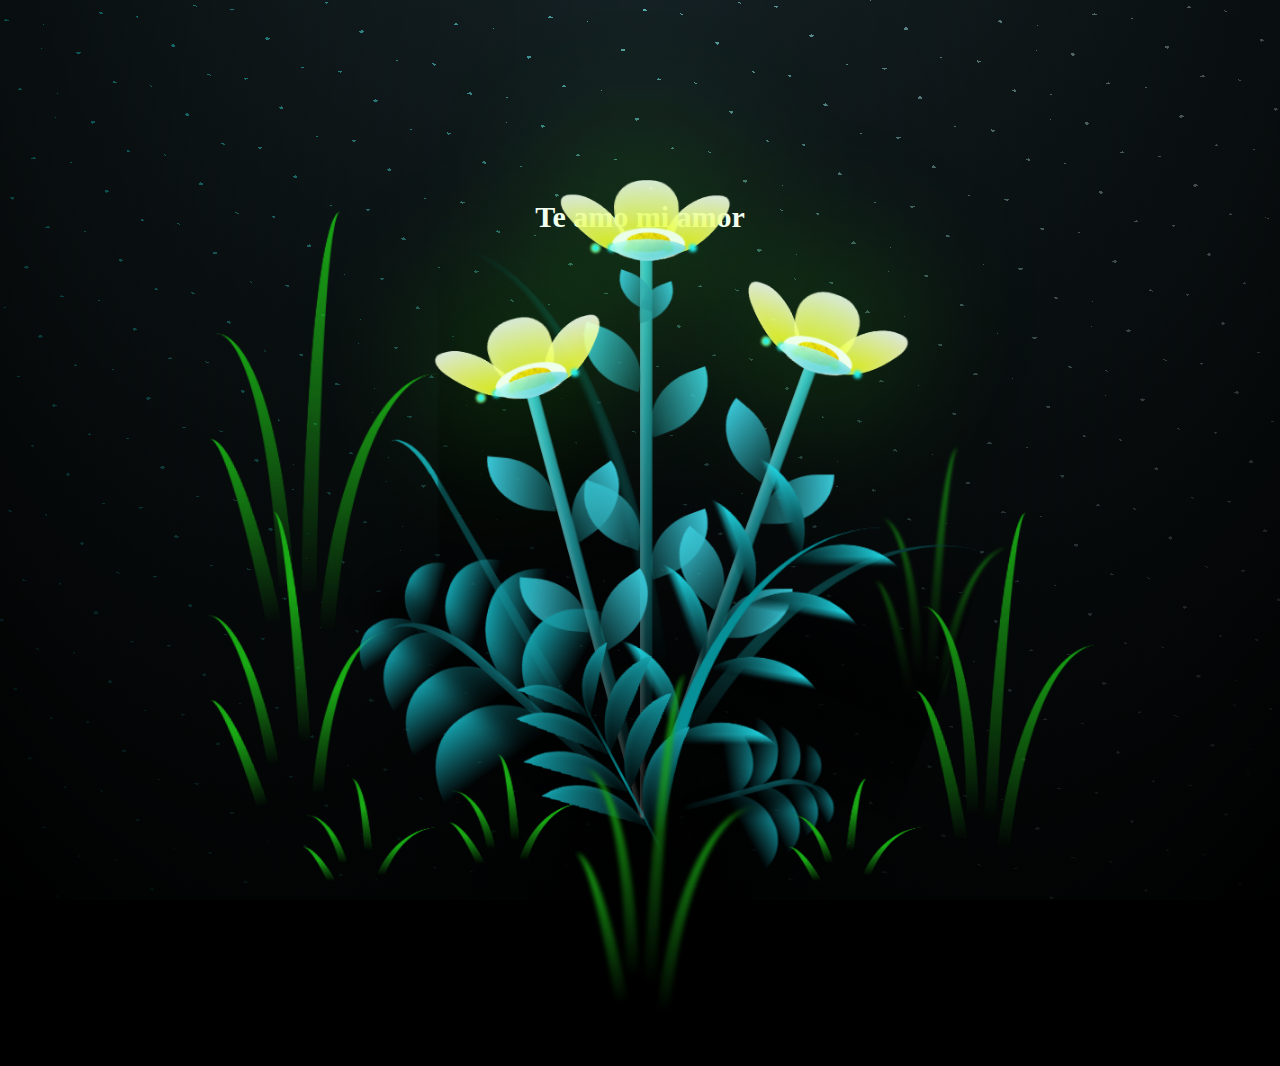
==== flower.html @ d6a77773 "Add files via upload" ====
<!DOCTYPE html>
<html lang="en">
<head>
    <meta charset="UTF-8">
    <meta http-equiv="X-UA-Compatible" content="IE=edge">
    <meta name="viewport" content="width=device-width, initial-scale=1.0">
    <link rel="stylesheet" href="css/main.css">
    <link rel="icon" href="img/flowers.png" type="image/x-icon">
    <title>flowers</title>
    <link rel="stylesheet" href="css/fonts.css">
</head>
<body class="container">
  <!-- Pembuat code: https://codepen.io/mdusmanansari/pen/BamepLe -->
    <div class="night"><h1>Te amo mi amor</h1></div>
      
    <div class="flowers">
      <div class="flower flower--1">
        <div class="flower__leafs flower__leafs--1">
          <div class="flower__leaf flower__leaf--1"></div>
          <div class="flower__leaf flower__leaf--2"></div>
          <div class="flower__leaf flower__leaf--3"></div>
          <div class="flower__leaf flower__leaf--4"></div>
          <div class="flower__white-circle"></div>
  
          <div class="flower__light flower__light--1"></div>
          <div class="flower__light flower__light--2"></div>
          <div class="flower__light flower__light--3"></div>
          <div class="flower__light flower__light--4"></div>
          <div class="flower__light flower__light--5"></div>
          <div class="flower__light flower__light--6"></div>
          <div class="flower__light flower__light--7"></div>
          <div class="flower__light flower__light--8"></div>
  
        </div>
        <div class="flower__line">
          <div class="flower__line__leaf flower__line__leaf--1"></div>
          <div class="flower__line__leaf flower__line__leaf--2"></div>
          <div class="flower__line__leaf flower__line__leaf--3"></div>
          <div class="flower__line__leaf flower__line__leaf--4"></div>
          <div class="flower__line__leaf flower__line__leaf--5"></div>
          <div class="flower__line__leaf flower__line__leaf--6"></div>
        </div>
      </div>
  
      <div class="flower flower--2">
        <div class="flower__leafs flower__leafs--2">
          <div class="flower__leaf flower__leaf--1"></div>
          <div class="flower__leaf flower__leaf--2"></div>
          <div class="flower__leaf flower__leaf--3"></div>
          <div class="flower__leaf flower__leaf--4"></div>
          <div class="flower__white-circle"></div>
  
          <div class="flower__light flower__light--1"></div>
          <div class="flower__light flower__light--2"></div>
          <div class="flower__light flower__light--3"></div>
          <div class="flower__light flower__light--4"></div>
          <div class="flower__light flower__light--5"></div>
          <div class="flower__light flower__light--6"></div>
          <div class="flower__light flower__light--7"></div>
          <div class="flower__light flower__light--8"></div>
  
        </div>
        <div class="flower__line">
          <div class="flower__line__leaf flower__line__leaf--1"></div>
          <div class="flower__line__leaf flower__line__leaf--2"></div>
          <div class="flower__line__leaf flower__line__leaf--3"></div>
          <div class="flower__line__leaf flower__line__leaf--4"></div>
        </div>
      </div>
  
      <div class="flower flower--3">
        <div class="flower__leafs flower__leafs--3">
          <div class="flower__leaf flower__leaf--1"></div>
          <div class="flower__leaf flower__leaf--2"></div>
          <div class="flower__leaf flower__leaf--3"></div>
          <div class="flower__leaf flower__leaf--4"></div>
          <div class="flower__white-circle"></div>
  
          <div class="flower__light flower__light--1"></div>
          <div class="flower__light flower__light--2"></div>
          <div class="flower__light flower__light--3"></div>
          <div class="flower__light flower__light--4"></div>
          <div class="flower__light flower__light--5"></div>
          <div class="flower__light flower__light--6"></div>
          <div class="flower__light flower__light--7"></div>
          <div class="flower__light flower__light--8"></div>
  
        </div>
        <div class="flower__line">
          <div class="flower__line__leaf flower__line__leaf--1"></div>
          <div class="flower__line__leaf flower__line__leaf--2"></div>
          <div class="flower__line__leaf flower__line__leaf--3"></div>
          <div class="flower__line__leaf flower__line__leaf--4"></div>
        </div>
      </div>
  
      <div class="grow-ans" style="--d:1.2s">
        <div class="flower__g-long">
          <div class="flower__g-long__top"></div>
          <div class="flower__g-long__bottom"></div>
        </div>
      </div>
  
      <div class="growing-grass">
        <div class="flower__grass flower__grass--1">
          <div class="flower__grass--top"></div>
          <div class="flower__grass--bottom"></div>
          <div class="flower__grass__leaf flower__grass__leaf--1"></div>
          <div class="flower__grass__leaf flower__grass__leaf--2"></div>
          <div class="flower__grass__leaf flower__grass__leaf--3"></div>
          <div class="flower__grass__leaf flower__grass__leaf--4"></div>
          <div class="flower__grass__leaf flower__grass__leaf--5"></div>
          <div class="flower__grass__leaf flower__grass__leaf--6"></div>
          <div class="flower__grass__leaf flower__grass__leaf--7"></div>
          <div class="flower__grass__leaf flower__grass__leaf--8"></div>
          <div class="flower__grass__overlay"></div>
        </div>
      </div>
  
      <div class="growing-grass">
        <div class="flower__grass flower__grass--2">
          <div class="flower__grass--top"></div>
          <div class="flower__grass--bottom"></div>
          <div class="flower__grass__leaf flower__grass__leaf--1"></div>
          <div class="flower__grass__leaf flower__grass__leaf--2"></div>
          <div class="flower__grass__leaf flower__grass__leaf--3"></div>
          <div class="flower__grass__leaf flower__grass__leaf--4"></div>
          <div class="flower__grass__leaf flower__grass__leaf--5"></div>
          <div class="flower__grass__leaf flower__grass__leaf--6"></div>
          <div class="flower__grass__leaf flower__grass__leaf--7"></div>
          <div class="flower__grass__leaf flower__grass__leaf--8"></div>
          <div class="flower__grass__overlay"></div>
        </div>
      </div>
  
      <div class="grow-ans" style="--d:2.4s">
        <div class="flower__g-right flower__g-right--1">
          <div class="leaf"></div>
        </div>
      </div>
  
      <div class="grow-ans" style="--d:2.8s">
        <div class="flower__g-right flower__g-right--2">
          <div class="leaf"></div>
        </div>
      </div>
  
      <div class="grow-ans" style="--d:2.8s">
        <div class="flower__g-front">
          <div class="flower__g-front__leaf-wrapper flower__g-front__leaf-wrapper--1">
            <div class="flower__g-front__leaf"></div>
          </div>
          <div class="flower__g-front__leaf-wrapper flower__g-front__leaf-wrapper--2">
            <div class="flower__g-front__leaf"></div>
          </div>
          <div class="flower__g-front__leaf-wrapper flower__g-front__leaf-wrapper--3">
            <div class="flower__g-front__leaf"></div>
          </div>
          <div class="flower__g-front__leaf-wrapper flower__g-front__leaf-wrapper--4">
            <div class="flower__g-front__leaf"></div>
          </div>
          <div class="flower__g-front__leaf-wrapper flower__g-front__leaf-wrapper--5">
            <div class="flower__g-front__leaf"></div>
          </div>
          <div class="flower__g-front__leaf-wrapper flower__g-front__leaf-wrapper--6">
            <div class="flower__g-front__leaf"></div>
          </div>
          <div class="flower__g-front__leaf-wrapper flower__g-front__leaf-wrapper--7">
            <div class="flower__g-front__leaf"></div>
          </div>
          <div class="flower__g-front__leaf-wrapper flower__g-front__leaf-wrapper--8">
            <div class="flower__g-front__leaf"></div>
          </div>
          <div class="flower__g-front__line"></div>
        </div>
      </div>
  
      <div class="grow-ans" style="--d:3.2s">
        <div class="flower__g-fr">
          <div class="leaf"></div>
          <div class="flower__g-fr__leaf flower__g-fr__leaf--1"></div>
          <div class="flower__g-fr__leaf flower__g-fr__leaf--2"></div>
          <div class="flower__g-fr__leaf flower__g-fr__leaf--3"></div>
          <div class="flower__g-fr__leaf flower__g-fr__leaf--4"></div>
          <div class="flower__g-fr__leaf flower__g-fr__leaf--5"></div>
          <div class="flower__g-fr__leaf flower__g-fr__leaf--6"></div>
          <div class="flower__g-fr__leaf flower__g-fr__leaf--7"></div>
          <div class="flower__g-fr__leaf flower__g-fr__leaf--8"></div>
        </div>
      </div>
  
      <div class="long-g long-g--0">
        <div class="grow-ans" style="--d:3s">
          <div class="leaf leaf--0"></div>
        </div>
        <div class="grow-ans" style="--d:2.2s">
          <div class="leaf leaf--1"></div>
        </div>
        <div class="grow-ans" style="--d:3.4s">
          <div class="leaf leaf--2"></div>
        </div>
        <div class="grow-ans" style="--d:3.6s">
          <div class="leaf leaf--3"></div>
        </div>
      </div>
  
      <div class="long-g long-g--1">
        <div class="grow-ans" style="--d:3.6s">
          <div class="leaf leaf--0"></div>
        </div>
        <div class="grow-ans" style="--d:3.8s">
          <div class="leaf leaf--1"></div>
        </div>
        <div class="grow-ans" style="--d:4s">
          <div class="leaf leaf--2"></div>
        </div>
        <div class="grow-ans" style="--d:4.2s">
          <div class="leaf leaf--3"></div>
        </div>
      </div>
  
      <div class="long-g long-g--2">
        <div class="grow-ans" style="--d:4s">
          <div class="leaf leaf--0"></div>
        </div>
        <div class="grow-ans" style="--d:4.2s">
          <div class="leaf leaf--1"></div>
        </div>
        <div class="grow-ans" style="--d:4.4s">
          <div class="leaf leaf--2"></div>
        </div>
        <div class="grow-ans" style="--d:4.6s">
          <div class="leaf leaf--3"></div>
        </div>
      </div>
  
      <div class="long-g long-g--3">
        <div class="grow-ans" style="--d:4s">
          <div class="leaf leaf--0"></div>
        </div>
        <div class="grow-ans" style="--d:4.2s">
          <div class="leaf leaf--1"></div>
        </div>
        <div class="grow-ans" style="--d:3s">
          <div class="leaf leaf--2"></div>
        </div>
        <div class="grow-ans" style="--d:3.6s">
          <div class="leaf leaf--3"></div>
        </div>
      </div>
  
      <div class="long-g long-g--4">
        <div class="grow-ans" style="--d:4s">
          <div class="leaf leaf--0"></div>
        </div>
        <div class="grow-ans" style="--d:4.2s">
          <div class="leaf leaf--1"></div>
        </div>
        <div class="grow-ans" style="--d:3s">
          <div class="leaf leaf--2"></div>
        </div>
        <div class="grow-ans" style="--d:3.6s">
          <div class="leaf leaf--3"></div>
        </div>
      </div>
  
      <div class="long-g long-g--5">
        <div class="grow-ans" style="--d:4s">
          <div class="leaf leaf--0"></div>
        </div>
        <div class="grow-ans" style="--d:4.2s">
          <div class="leaf leaf--1"></div>
        </div>
        <div class="grow-ans" style="--d:3s">
          <div class="leaf leaf--2"></div>
        </div>
        <div class="grow-ans" style="--d:3.6s">
          <div class="leaf leaf--3"></div>
        </div>
      </div>
  
      <div class="long-g long-g--6">
        <div class="grow-ans" style="--d:4.2s">
          <div class="leaf leaf--0"></div>
        </div>
        <div class="grow-ans" style="--d:4.4s">
          <div class="leaf leaf--1"></div>
        </div>
        <div class="grow-ans" style="--d:4.6s">
          <div class="leaf leaf--2"></div>
        </div>
        <div class="grow-ans" style="--d:4.8s">
          <div class="leaf leaf--3"></div>
        </div>
      </div>
  
      <div class="long-g long-g--7">
        <div class="grow-ans" style="--d:3s">
          <div class="leaf leaf--0"></div>
        </div>
        <div class="grow-ans" style="--d:3.2s">
          <div class="leaf leaf--1"></div>
        </div>
        <div class="grow-ans" style="--d:3.5s">
          <div class="leaf leaf--2"></div>
        </div>
        <div class="grow-ans" style="--d:3.6s">
          <div class="leaf leaf--3"></div>
        </div>
      </div>
    </div>
    <script src="main.js"></script>
  </body>
</html>
---- css/main.css ----
*,
*::after,
*::before {
  padding: 0;
  margin: 0;
  box-sizing: border-box;
}

:root {
  --dark-color: #000;
}

body {
  display:flex;
  align-items:end;
  justify-content:center;
  min-height: 100vh;
  background-color: var(--dark-color);
  overflow: hidden;
  perspective: 1000px;
  color: white;
}

h1{
  color: white;
  font-family: Montserrat;
  font-weight: 600;
  font-size: 30px;
  padding: 0;
  filter: none;
  text-decoration: none;
  margin-top: 200px;
}

.night {
  position: fixed;
  left: 50%;
  top: 0;
  justify-content: center;
  align-items: center;
  text-align: center;
  transform: translateX(-50%);
  width: 100%;
  height: 100%;
  filter: none;
  background-image: radial-gradient(
      ellipse at top,
      transparent 0%,
      var(--dark-color)
    ),
    radial-gradient(
      ellipse at bottom,
      var(--dark-color),
      rgba(145, 233, 255, 0.2)
    ),
    repeating-linear-gradient(
      220deg,
      rgb(0, 0, 0) 0px,
      rgb(0, 0, 0) 19px,
      transparent 19px,
      transparent 22px
    ),
    repeating-linear-gradient(
      189deg,
      rgb(0, 0, 0) 0px,
      rgb(0, 0, 0) 19px,
      transparent 19px,
      transparent 22px
    ),
    repeating-linear-gradient(
      148deg,
      rgb(0, 0, 0) 0px,
      rgb(0, 0, 0) 19px,
      transparent 19px,
      transparent 22px
    ),
    linear-gradient(90deg, rgb(0, 255, 250), rgb(240, 240, 240));
}

.flowers {
  position: relative;
  transform: scale(0.9);
}

.flower {
  position: absolute;
  bottom: 10vmin;
  transform-origin: bottom center;
  z-index: 10;
  --fl-speed: 0.8s;
}
.flower--1 {
  -webkit-animation: moving-flower-1 4s linear infinite;
  animation: moving-flower-1 4s linear infinite;
}
.flower--1 .flower__line {
  height: 70vmin;
  -webkit-animation-delay: 0.3s;
  animation-delay: 0.3s;
}
.flower--1 .flower__line__leaf--1 {
  -webkit-animation: blooming-leaf-right var(--fl-speed) 1.6s backwards;
  animation: blooming-leaf-right var(--fl-speed) 1.6s backwards;
}
.flower--1 .flower__line__leaf--2 {
  -webkit-animation: blooming-leaf-right var(--fl-speed) 1.4s backwards;
  animation: blooming-leaf-right var(--fl-speed) 1.4s backwards;
}
.flower--1 .flower__line__leaf--3 {
  -webkit-animation: blooming-leaf-left var(--fl-speed) 1.2s backwards;
  animation: blooming-leaf-left var(--fl-speed) 1.2s backwards;
}
.flower--1 .flower__line__leaf--4 {
  -webkit-animation: blooming-leaf-left var(--fl-speed) 1s backwards;
  animation: blooming-leaf-left var(--fl-speed) 1s backwards;
}
.flower--1 .flower__line__leaf--5 {
  -webkit-animation: blooming-leaf-right var(--fl-speed) 1.8s backwards;
  animation: blooming-leaf-right var(--fl-speed) 1.8s backwards;
}
.flower--1 .flower__line__leaf--6 {
  -webkit-animation: blooming-leaf-left var(--fl-speed) 2s backwards;
  animation: blooming-leaf-left var(--fl-speed) 2s backwards;
}
.flower--2 {
  left: 50%;
  transform: rotate(20deg);
  -webkit-animation: moving-flower-2 4s linear infinite;
  animation: moving-flower-2 4s linear infinite;
}
.flower--2 .flower__line {
  height: 60vmin;
  -webkit-animation-delay: 0.6s;
  animation-delay: 0.6s;
}
.flower--2 .flower__line__leaf--1 {
  -webkit-animation: blooming-leaf-right var(--fl-speed) 1.9s backwards;
  animation: blooming-leaf-right var(--fl-speed) 1.9s backwards;
}
.flower--2 .flower__line__leaf--2 {
  -webkit-animation: blooming-leaf-right var(--fl-speed) 1.7s backwards;
  animation: blooming-leaf-right var(--fl-speed) 1.7s backwards;
}
.flower--2 .flower__line__leaf--3 {
  -webkit-animation: blooming-leaf-left var(--fl-speed) 1.5s backwards;
  animation: blooming-leaf-left var(--fl-speed) 1.5s backwards;
}
.flower--2 .flower__line__leaf--4 {
  -webkit-animation: blooming-leaf-left var(--fl-speed) 1.3s backwards;
  animation: blooming-leaf-left var(--fl-speed) 1.3s backwards;
}
.flower--3 {
  left: 50%;
  transform: rotate(-15deg);
  -webkit-animation: moving-flower-3 4s linear infinite;
  animation: moving-flower-3 4s linear infinite;
}
.flower--3 .flower__line {
  -webkit-animation-delay: 0.9s;
  animation-delay: 0.9s;
}
.flower--3 .flower__line__leaf--1 {
  -webkit-animation: blooming-leaf-right var(--fl-speed) 2.5s backwards;
  animation: blooming-leaf-right var(--fl-speed) 2.5s backwards;
}
.flower--3 .flower__line__leaf--2 {
  -webkit-animation: blooming-leaf-right var(--fl-speed) 2.3s backwards;
  animation: blooming-leaf-right var(--fl-speed) 2.3s backwards;
}
.flower--3 .flower__line__leaf--3 {
  -webkit-animation: blooming-leaf-left var(--fl-speed) 2.1s backwards;
  animation: blooming-leaf-left var(--fl-speed) 2.1s backwards;
}
.flower--3 .flower__line__leaf--4 {
  -webkit-animation: blooming-leaf-left var(--fl-speed) 1.9s backwards;
  animation: blooming-leaf-left var(--fl-speed) 1.9s backwards;
}
.flower__leafs {
  position: relative;
  -webkit-animation: blooming-flower 2s backwards;
  animation: blooming-flower 2s backwards;
}
.flower__leafs--1 {
  -webkit-animation-delay: 1.1s;
  animation-delay: 1.1s;
}
.flower__leafs--2 {
  -webkit-animation-delay: 1.4s;
  animation-delay: 1.4s;
}
.flower__leafs--3 {
  -webkit-animation-delay: 1.7s;
  animation-delay: 1.7s;
}
.flower__leafs::after {
  content: "";
  position: absolute;
  left: 0;
  top: 0;
  transform: translate(-50%, -100%);
  width: 8vmin;
  height: 8vmin;
  background-color: #3dff1f;
  filter: blur(10vmin);
}
.flower__leaf {
  position: absolute;
  bottom: 0;
  left: 50%;
  width: 8vmin;
  height: 11vmin;
  border-radius: 51% 49% 47% 53%/44% 45% 55% 69%;
  background-color: yellow;
  background-image: linear-gradient(to top, yellow, white);
  transform-origin: bottom center;
  opacity: 0.9;
  box-shadow: inset 0 0 2vmin rgba(255, 255, 255, 0.5);
}
.flower__leaf--1 {
  transform: translate(-10%, 1%) rotateY(40deg) rotateX(-50deg);
}
.flower__leaf--2 {
  transform: translate(-50%, -4%) rotateX(40deg);
}
.flower__leaf--3 {
  transform: translate(-90%, 0%) rotateY(45deg) rotateX(50deg);
}
.flower__leaf--4 {
  width: 8vmin;
  height: 8vmin;
  transform-origin: bottom left;
  border-radius: 4vmin 10vmin 4vmin 4vmin;
  transform: translate(0%, 18%) rotateX(70deg) rotate(-43deg);
  background-image: linear-gradient(to top, #39c6d6, #a7ffee);
  z-index: 1;
  opacity: 0.8;
}
.flower__white-circle {
  position: absolute;
  left: -3.5vmin;
  top: -3vmin;
  width: 9vmin;
  height: 4vmin;
  border-radius: 50%;
  background-color: #fff;
}
.flower__white-circle::after {
  content: "";
  position: absolute;
  left: 50%;
  top: 45%;
  transform: translate(-50%, -50%);
  width: 60%;
  height: 60%;
  border-radius: inherit;
  background-image: repeating-linear-gradient(
      135deg,
      rgba(0, 0, 0, 0.03) 0px,
      rgba(0, 0, 0, 0.03) 1px,
      transparent 1px,
      transparent 12px
    ),
    repeating-linear-gradient(
      45deg,
      rgba(0, 0, 0, 0.03) 0px,
      rgba(0, 0, 0, 0.03) 1px,
      transparent 1px,
      transparent 12px
    ),
    repeating-linear-gradient(
      67.5deg,
      rgba(0, 0, 0, 0.03) 0px,
      rgba(0, 0, 0, 0.03) 1px,
      transparent 1px,
      transparent 12px
    ),
    repeating-linear-gradient(
      135deg,
      rgba(0, 0, 0, 0.03) 0px,
      rgba(0, 0, 0, 0.03) 1px,
      transparent 1px,
      transparent 12px
    ),
    repeating-linear-gradient(
      45deg,
      rgba(0, 0, 0, 0.03) 0px,
      rgba(0, 0, 0, 0.03) 1px,
      transparent 1px,
      transparent 12px
    ),
    repeating-linear-gradient(
      112.5deg,
      rgba(0, 0, 0, 0.03) 0px,
      rgba(0, 0, 0, 0.03) 1px,
      transparent 1px,
      transparent 12px
    ),
    repeating-linear-gradient(
      112.5deg,
      rgba(0, 0, 0, 0.03) 0px,
      rgba(0, 0, 0, 0.03) 1px,
      transparent 1px,
      transparent 12px
    ),
    repeating-linear-gradient(
      45deg,
      rgba(0, 0, 0, 0.03) 0px,
      rgba(0, 0, 0, 0.03) 1px,
      transparent 1px,
      transparent 12px
    ),
    repeating-linear-gradient(
      22.5deg,
      rgba(0, 0, 0, 0.03) 0px,
      rgba(0, 0, 0, 0.03) 1px,
      transparent 1px,
      transparent 12px
    ),
    repeating-linear-gradient(
      45deg,
      rgba(0, 0, 0, 0.03) 0px,
      rgba(0, 0, 0, 0.03) 1px,
      transparent 1px,
      transparent 12px
    ),
    repeating-linear-gradient(
      22.5deg,
      rgba(0, 0, 0, 0.03) 0px,
      rgba(0, 0, 0, 0.03) 1px,
      transparent 1px,
      transparent 12px
    ),
    repeating-linear-gradient(
      135deg,
      rgba(0, 0, 0, 0.03) 0px,
      rgba(0, 0, 0, 0.03) 1px,
      transparent 1px,
      transparent 12px
    ),
    repeating-linear-gradient(
      157.5deg,
      rgba(0, 0, 0, 0.03) 0px,
      rgba(0, 0, 0, 0.03) 1px,
      transparent 1px,
      transparent 12px
    ),
    repeating-linear-gradient(
      67.5deg,
      rgba(0, 0, 0, 0.03) 0px,
      rgba(0, 0, 0, 0.03) 1px,
      transparent 1px,
      transparent 12px
    ),
    repeating-linear-gradient(
      67.5deg,
      rgba(0, 0, 0, 0.03) 0px,
      rgba(0, 0, 0, 0.03) 1px,
      transparent 1px,
      transparent 12px
    ),
    linear-gradient(90deg, rgb(255, 235, 18), rgb(255, 206, 0));
}
.flower__line {
  height: 55vmin;
  width: 1.5vmin;
  background-image: linear-gradient(
      to left,
      rgba(0, 0, 0, 0.2),
      transparent,
      rgba(255, 255, 255, 0.2)
    ),
    linear-gradient(to top, transparent 10%, #14757a, #39c6d6);
  box-shadow: inset 0 0 2px rgba(0, 0, 0, 0.5);
  -webkit-animation: grow-flower-tree 4s backwards;
  animation: grow-flower-tree 4s backwards;
}
.flower__line__leaf {
  --w: 7vmin;
  --h: calc(var(--w) + 2vmin);
  position: absolute;
  top: 20%;
  left: 90%;
  width: var(--w);
  height: var(--h);
  border-top-right-radius: var(--h);
  border-bottom-left-radius: var(--h);
  background-image: linear-gradient(to top, rgba(20, 117, 122, 0.4), #39c6d6);
}
.flower__line__leaf--1 {
  transform: rotate(70deg) rotateY(30deg);
}
.flower__line__leaf--2 {
  top: 45%;
  transform: rotate(70deg) rotateY(30deg);
}
.flower__line__leaf--3,
.flower__line__leaf--4,
.flower__line__leaf--6 {
  border-top-right-radius: 0;
  border-bottom-left-radius: 0;
  border-top-left-radius: var(--h);
  border-bottom-right-radius: var(--h);
  left: -460%;
  top: 12%;
  transform: rotate(-70deg) rotateY(30deg);
}
.flower__line__leaf--4 {
  top: 40%;
}

.flower__line__leaf--5 {
  top: 0;
  transform-origin: left;
  transform: rotate(70deg) rotateY(30deg) scale(0.6);
}
.flower__line__leaf--6 {
  top: -2%;
  left: -450%;
  transform-origin: right;
  transform: rotate(-70deg) rotateY(30deg) scale(0.6);
}
.flower__light {
  position: absolute;
  bottom: 0vmin;
  width: 1vmin;
  height: 1vmin;
  background-color: rgb(255, 251, 0);
  border-radius: 50%;
  filter: blur(0.2vmin);
  -webkit-animation: light-ans 4s linear infinite backwards;
  animation: light-ans 4s linear infinite backwards;
}
.flower__light:nth-child(odd) {
  background-color: #23f0ff;
}
.flower__light--1 {
  left: -2vmin;
  -webkit-animation-delay: 1s;
  animation-delay: 1s;
}
.flower__light--2 {
  left: 3vmin;
  -webkit-animation-delay: 0.5s;
  animation-delay: 0.5s;
}
.flower__light--3 {
  left: -6vmin;
  -webkit-animation-delay: 0.3s;
  animation-delay: 0.3s;
}
.flower__light--4 {
  left: 6vmin;
  -webkit-animation-delay: 0.9s;
  animation-delay: 0.9s;
}
.flower__light--5 {
  left: -1vmin;
  -webkit-animation-delay: 1.5s;
  animation-delay: 1.5s;
}
.flower__light--6 {
  left: -4vmin;
  -webkit-animation-delay: 3s;
  animation-delay: 3s;
}
.flower__light--7 {
  left: 3vmin;
  -webkit-animation-delay: 2s;
  animation-delay: 2s;
}
.flower__light--8 {
  left: -6vmin;
  -webkit-animation-delay: 3.5s;
  animation-delay: 3.5s;
}
.flower__grass {
  --c: #159faa;
  --line-w: 1.5vmin;
  position: absolute;
  bottom: 12vmin;
  left: -7vmin;
  display: flex;
  flex-direction: column;
  align-items: flex-end;
  z-index: 20;
  transform-origin: bottom center;
  transform: rotate(-48deg) rotateY(40deg);
}
.flower__grass--1 {
  -webkit-animation: moving-grass 2s linear infinite;
  animation: moving-grass 2s linear infinite;
}
.flower__grass--2 {
  left: 2vmin;
  bottom: 10vmin;
  transform: scale(0.5) rotate(75deg) rotateX(10deg) rotateY(-200deg);
  opacity: 0.8;
  z-index: 0;
  -webkit-animation: moving-grass--2 1.5s linear infinite;
  animation: moving-grass--2 1.5s linear infinite;
}
.flower__grass--top {
  width: 7vmin;
  height: 10vmin;
  border-top-right-radius: 100%;
  border-right: var(--line-w) solid var(--c);
  transform-origin: bottom center;
  transform: rotate(-2deg);
}
.flower__grass--bottom {
  margin-top: -2px;
  width: var(--line-w);
  height: 25vmin;
  background-image: linear-gradient(to top, transparent, var(--c));
}
.flower__grass__leaf {
  --size: 10vmin;
  position: absolute;
  width: calc(var(--size) * 2.1);
  height: var(--size);
  border-top-left-radius: var(--size);
  border-top-right-radius: var(--size);
  background-image: linear-gradient(
    to top,
    transparent,
    transparent 30%,
    var(--c)
  );
  z-index: 100;
}
.flower__grass__leaf--1 {
  top: -6%;
  left: 30%;
  --size: 6vmin;
  transform: rotate(-20deg);
  -webkit-animation: growing-grass-ans--1 2s 2.6s backwards;
  animation: growing-grass-ans--1 2s 2.6s backwards;
}
@-webkit-keyframes growing-grass-ans--1 {
  0% {
    transform-origin: bottom left;
    transform: rotate(-20deg) scale(0);
  }
}
@keyframes growing-grass-ans--1 {
  0% {
    transform-origin: bottom left;
    transform: rotate(-20deg) scale(0);
  }
}
.flower__grass__leaf--2 {
  top: -5%;
  left: -110%;
  --size: 6vmin;
  transform: rotate(10deg);
  -webkit-animation: growing-grass-ans--2 2s 2.4s linear backwards;
  animation: growing-grass-ans--2 2s 2.4s linear backwards;
}
@-webkit-keyframes growing-grass-ans--2 {
  0% {
    transform-origin: bottom right;
    transform: rotate(10deg) scale(0);
  }
}
@keyframes growing-grass-ans--2 {
  0% {
    transform-origin: bottom right;
    transform: rotate(10deg) scale(0);
  }
}
.flower__grass__leaf--3 {
  top: 5%;
  left: 60%;
  --size: 8vmin;
  transform: rotate(-18deg) rotateX(-20deg);
  -webkit-animation: growing-grass-ans--3 2s 2.2s linear backwards;
  animation: growing-grass-ans--3 2s 2.2s linear backwards;
}
@-webkit-keyframes growing-grass-ans--3 {
  0% {
    transform-origin: bottom left;
    transform: rotate(-18deg) rotateX(-20deg) scale(0);
  }
}
@keyframes growing-grass-ans--3 {
  0% {
    transform-origin: bottom left;
    transform: rotate(-18deg) rotateX(-20deg) scale(0);
  }
}
.flower__grass__leaf--4 {
  top: 6%;
  left: -135%;
  --size: 8vmin;
  transform: rotate(2deg);
  -webkit-animation: growing-grass-ans--4 2s 2s linear backwards;
  animation: growing-grass-ans--4 2s 2s linear backwards;
}
@-webkit-keyframes growing-grass-ans--4 {
  0% {
    transform-origin: bottom right;
    transform: rotate(2deg) scale(0);
  }
}
@keyframes growing-grass-ans--4 {
  0% {
    transform-origin: bottom right;
    transform: rotate(2deg) scale(0);
  }
}
.flower__grass__leaf--5 {
  top: 20%;
  left: 60%;
  --size: 10vmin;
  transform: rotate(-24deg) rotateX(-20deg);
  -webkit-animation: growing-grass-ans--5 2s 1.8s linear backwards;
  animation: growing-grass-ans--5 2s 1.8s linear backwards;
}
@-webkit-keyframes growing-grass-ans--5 {
  0% {
    transform-origin: bottom left;
    transform: rotate(-24deg) rotateX(-20deg) scale(0);
  }
}
@keyframes growing-grass-ans--5 {
  0% {
    transform-origin: bottom left;
    transform: rotate(-24deg) rotateX(-20deg) scale(0);
  }
}
.flower__grass__leaf--6 {
  top: 22%;
  left: -180%;
  --size: 10vmin;
  transform: rotate(10deg);
  -webkit-animation: growing-grass-ans--6 2s 1.6s linear backwards;
  animation: growing-grass-ans--6 2s 1.6s linear backwards;
}
@-webkit-keyframes growing-grass-ans--6 {
  0% {
    transform-origin: bottom right;
    transform: rotate(10deg) scale(0);
  }
}
@keyframes growing-grass-ans--6 {
  0% {
    transform-origin: bottom right;
    transform: rotate(10deg) scale(0);
  }
}
.flower__grass__leaf--7 {
  top: 39%;
  left: 70%;
  --size: 10vmin;
  transform: rotate(-10deg);
  -webkit-animation: growing-grass-ans--7 2s 1.4s linear backwards;
  animation: growing-grass-ans--7 2s 1.4s linear backwards;
}
@-webkit-keyframes growing-grass-ans--7 {
  0% {
    transform-origin: bottom left;
    transform: rotate(-10deg) scale(0);
  }
}
@keyframes growing-grass-ans--7 {
  0% {
    transform-origin: bottom left;
    transform: rotate(-10deg) scale(0);
  }
}
.flower__grass__leaf--8 {
  top: 40%;
  left: -215%;
  --size: 11vmin;
  transform: rotate(10deg);
  -webkit-animation: growing-grass-ans--8 2s 1.2s linear backwards;
  animation: growing-grass-ans--8 2s 1.2s linear backwards;
}
@-webkit-keyframes growing-grass-ans--8 {
  0% {
    transform-origin: bottom right;
    transform: rotate(10deg) scale(0);
  }
}
@keyframes growing-grass-ans--8 {
  0% {
    transform-origin: bottom right;
    transform: rotate(10deg) scale(0);
  }
}
.flower__grass__overlay {
  position: absolute;
  top: -10%;
  right: 0%;
  width: 100%;
  height: 100%;
  background-color: rgba(0, 0, 0, 0.6);
  filter: blur(1.5vmin);
  z-index: 100;
}
.flower__g-long {
  --w: 2vmin;
  --h: 6vmin;
  --c: #159faa;
  position: absolute;
  bottom: 10vmin;
  left: -3vmin;
  transform-origin: bottom center;
  transform: rotate(-30deg) rotateY(-20deg);
  display: flex;
  flex-direction: column;
  align-items: flex-end;
  -webkit-animation: flower-g-long-ans 3s linear infinite;
  animation: flower-g-long-ans 3s linear infinite;
}
@-webkit-keyframes flower-g-long-ans {
  0%,
  100% {
    transform: rotate(-30deg) rotateY(-20deg);
  }
  50% {
    transform: rotate(-32deg) rotateY(-20deg);
  }
}
@keyframes flower-g-long-ans {
  0%,
  100% {
    transform: rotate(-30deg) rotateY(-20deg);
  }
  50% {
    transform: rotate(-32deg) rotateY(-20deg);
  }
}
.flower__g-long__top {
  top: calc(var(--h) * -1);
  width: calc(var(--w) + 1vmin);
  height: var(--h);
  border-top-right-radius: 100%;
  border-right: 0.7vmin solid var(--c);
  transform: translate(-0.7vmin, 1vmin);
}
.flower__g-long__bottom {
  width: var(--w);
  height: 50vmin;
  transform-origin: bottom center;
  background-image: linear-gradient(to top, transparent 30%, var(--c));
  box-shadow: inset 0 0 2px rgba(0, 0, 0, 0.5);
  -webkit-clip-path: polygon(35% 0, 65% 1%, 100% 100%, 0% 100%);
  clip-path: polygon(35% 0, 65% 1%, 100% 100%, 0% 100%);
}
.flower__g-right {
  position: absolute;
  bottom: 6vmin;
  left: -2vmin;
  transform-origin: bottom left;
  transform: rotate(20deg);
}
.flower__g-right .leaf {
  width: 30vmin;
  height: 50vmin;
  border-top-left-radius: 100%;
  border-left: 2vmin solid #093c3e;
  background-image: linear-gradient(
    to bottom,
    transparent,
    var(--dark-color) 60%
  );
  -webkit-mask-image: linear-gradient(to top, transparent 30%, #079097 60%);
}
.flower__g-right--1 {
  -webkit-animation: flower-g-right-ans 2.5s linear infinite;
  animation: flower-g-right-ans 2.5s linear infinite;
}
.flower__g-right--2 {
  left: 5vmin;
  transform: rotateY(-180deg);
  -webkit-animation: flower-g-right-ans--2 3s linear infinite;
  animation: flower-g-right-ans--2 3s linear infinite;
}
.flower__g-right--2 .leaf {
  height: 75vmin;
  filter: blur(0.3vmin);
  opacity: 0.8;
}
@-webkit-keyframes flower-g-right-ans {
  0%,
  100% {
    transform: rotate(20deg);
  }
  50% {
    transform: rotate(24deg) rotateX(-20deg);
  }
}
@keyframes flower-g-right-ans {
  0%,
  100% {
    transform: rotate(20deg);
  }
  50% {
    transform: rotate(24deg) rotateX(-20deg);
  }
}
@-webkit-keyframes flower-g-right-ans--2 {
  0%,
  100% {
    transform: rotateY(-180deg) rotate(0deg) rotateX(-20deg);
  }
  50% {
    transform: rotateY(-180deg) rotate(6deg) rotateX(-20deg);
  }
}
@keyframes flower-g-right-ans--2 {
  0%,
  100% {
    transform: rotateY(-180deg) rotate(0deg) rotateX(-20deg);
  }
  50% {
    transform: rotateY(-180deg) rotate(6deg) rotateX(-20deg);
  }
}
.flower__g-front {
  position: absolute;
  bottom: 6vmin;
  left: 2.5vmin;
  z-index: 100;
  transform-origin: bottom center;
  transform: rotate(-28deg) rotateY(30deg) scale(1.04);
  -webkit-animation: flower__g-front-ans 2s linear infinite;
  animation: flower__g-front-ans 2s linear infinite;
}
@-webkit-keyframes flower__g-front-ans {
  0%,
  100% {
    transform: rotate(-28deg) rotateY(30deg) scale(1.04);
  }
  50% {
    transform: rotate(-35deg) rotateY(40deg) scale(1.04);
  }
}
@keyframes flower__g-front-ans {
  0%,
  100% {
    transform: rotate(-28deg) rotateY(30deg) scale(1.04);
  }
  50% {
    transform: rotate(-35deg) rotateY(40deg) scale(1.04);
  }
}
.flower__g-front__line {
  width: 0.3vmin;
  height: 20vmin;
  background-image: linear-gradient(
    to top,
    transparent,
    #079097,
    transparent 100%
  );
  position: relative;
}
.flower__g-front__leaf-wrapper {
  position: absolute;
  top: 0;
  left: 0;
  transform-origin: bottom left;
  transform: rotate(10deg);
}
.flower__g-front__leaf-wrapper:nth-child(even) {
  left: 0vmin;
  transform: rotateY(-180deg) rotate(5deg);
  -webkit-animation: flower__g-front__leaf-left-ans 1s ease-in backwards;
  animation: flower__g-front__leaf-left-ans 1s ease-in backwards;
}
.flower__g-front__leaf-wrapper:nth-child(odd) {
  -webkit-animation: flower__g-front__leaf-ans 1s ease-in backwards;
  animation: flower__g-front__leaf-ans 1s ease-in backwards;
}
.flower__g-front__leaf-wrapper--1 {
  top: -8vmin;
  transform: scale(0.7);
  -webkit-animation: flower__g-front__leaf-ans 1s 5.5s ease-in backwards !important;
  animation: flower__g-front__leaf-ans 1s 5.5s ease-in backwards !important;
}
.flower__g-front__leaf-wrapper--2 {
  top: -8vmin;
  transform: rotateY(-180deg) scale(0.7) !important;
  -webkit-animation: flower__g-front__leaf-left-ans-2 1s 4.6s ease-in backwards !important;
  animation: flower__g-front__leaf-left-ans-2 1s 4.6s ease-in backwards !important;
}
.flower__g-front__leaf-wrapper--3 {
  top: -3vmin;
  -webkit-animation: flower__g-front__leaf-ans 1s 4.6s ease-in backwards;
  animation: flower__g-front__leaf-ans 1s 4.6s ease-in backwards;
}
.flower__g-front__leaf-wrapper--4 {
  top: -3vmin;
  transform: rotateY(-180deg) scale(0.9) !important;
  -webkit-animation: flower__g-front__leaf-left-ans-2 1s 4.6s ease-in backwards !important;
  animation: flower__g-front__leaf-left-ans-2 1s 4.6s ease-in backwards !important;
}
@-webkit-keyframes flower__g-front__leaf-left-ans-2 {
  0% {
    transform: rotateY(-180deg) scale(0);
  }
}
@keyframes flower__g-front__leaf-left-ans-2 {
  0% {
    transform: rotateY(-180deg) scale(0);
  }
}
.flower__g-front__leaf-wrapper--5,
.flower__g-front__leaf-wrapper--6 {
  top: 2vmin;
}
.flower__g-front__leaf-wrapper--7,
.flower__g-front__leaf-wrapper--8 {
  top: 6.5vmin;
}
.flower__g-front__leaf-wrapper--2 {
  -webkit-animation-delay: 5.2s !important;
  animation-delay: 5.2s !important;
}
.flower__g-front__leaf-wrapper--3 {
  -webkit-animation-delay: 4.9s !important;
  animation-delay: 4.9s !important;
}
.flower__g-front__leaf-wrapper--5 {
  -webkit-animation-delay: 4.3s !important;
  animation-delay: 4.3s !important;
}
.flower__g-front__leaf-wrapper--6 {
  -webkit-animation-delay: 4.1s !important;
  animation-delay: 4.1s !important;
}
.flower__g-front__leaf-wrapper--7 {
  -webkit-animation-delay: 3.8s !important;
  animation-delay: 3.8s !important;
}
.flower__g-front__leaf-wrapper--8 {
  -webkit-animation-delay: 3.5s !important;
  animation-delay: 3.5s !important;
}
@-webkit-keyframes flower__g-front__leaf-ans {
  0% {
    transform: rotate(10deg) scale(0);
  }
}
@keyframes flower__g-front__leaf-ans {
  0% {
    transform: rotate(10deg) scale(0);
  }
}
@-webkit-keyframes flower__g-front__leaf-left-ans {
  0% {
    transform: rotateY(-180deg) rotate(5deg) scale(0);
  }
}
@keyframes flower__g-front__leaf-left-ans {
  0% {
    transform: rotateY(-180deg) rotate(5deg) scale(0);
  }
}
.flower__g-front__leaf {
  width: 10vmin;
  height: 10vmin;
  border-radius: 100% 0% 0% 100%/100% 100% 0% 0%;
  box-shadow: inset 0 2px 1vmin hsla(184deg, 97%, 58%, 0.2);
  background-image: linear-gradient(
      to bottom left,
      transparent,
      var(--dark-color)
    ),
    linear-gradient(to bottom right, #159faa 50%, transparent 50%, transparent);
  -webkit-mask-image: linear-gradient(
    to bottom right,
    #159faa 50%,
    transparent 50%,
    transparent
  );
  mask-image: linear-gradient(
    to bottom right,
    #159faa 50%,
    transparent 50%,
    transparent
  );
}
.flower__g-fr {
  position: absolute;
  bottom: -4vmin;
  left: vmin;
  transform-origin: bottom left;
  z-index: 10;
  -webkit-animation: flower__g-fr-ans 2s linear infinite;
  animation: flower__g-fr-ans 2s linear infinite;
}
@-webkit-keyframes flower__g-fr-ans {
  0%,
  100% {
    transform: rotate(2deg);
  }
  50% {
    transform: rotate(4deg);
  }
}
@keyframes flower__g-fr-ans {
  0%,
  100% {
    transform: rotate(2deg);
  }
  50% {
    transform: rotate(4deg);
  }
}
.flower__g-fr .leaf {
  width: 30vmin;
  height: 50vmin;
  border-top-left-radius: 100%;
  border-left: 2vmin solid #079097;
  -webkit-mask-image: linear-gradient(to top, transparent 25%, #079097 50%);
  position: relative;
  z-index: 1;
}
.flower__g-fr__leaf {
  position: absolute;
  top: 0;
  left: 0;
  width: 10vmin;
  height: 10vmin;
  border-radius: 100% 0% 0% 100%/100% 100% 0% 0%;
  box-shadow: inset 0 2px 1vmin hsla(184deg, 97%, 58%, 0.2);
  background-image: linear-gradient(
      to bottom left,
      transparent,
      var(--dark-color) 98%
    ),
    linear-gradient(to bottom right, #23f0ff 45%, transparent 50%, transparent);
  -webkit-mask-image: linear-gradient(
    135deg,
    #159faa 40%,
    transparent 50%,
    transparent
  );
}
.flower__g-fr__leaf--1 {
  left: 20vmin;
  transform: rotate(45deg);
  -webkit-animation: flower__g-fr-leaft-ans-1 0.5s 5.2s linear backwards;
  animation: flower__g-fr-leaft-ans-1 0.5s 5.2s linear backwards;
}
@-webkit-keyframes flower__g-fr-leaft-ans-1 {
  0% {
    transform-origin: left;
    transform: rotate(45deg) scale(0);
  }
}
@keyframes flower__g-fr-leaft-ans-1 {
  0% {
    transform-origin: left;
    transform: rotate(45deg) scale(0);
  }
}
.flower__g-fr__leaf--2 {
  left: 12vmin;
  top: -7vmin;
  transform: rotate(25deg) rotateY(-180deg);
  -webkit-animation: flower__g-fr-leaft-ans-6 0.5s 5s linear backwards;
  animation: flower__g-fr-leaft-ans-6 0.5s 5s linear backwards;
}
.flower__g-fr__leaf--3 {
  left: 15vmin;
  top: 6vmin;
  transform: rotate(55deg);
  -webkit-animation: flower__g-fr-leaft-ans-5 0.5s 4.8s linear backwards;
  animation: flower__g-fr-leaft-ans-5 0.5s 4.8s linear backwards;
}
.flower__g-fr__leaf--4 {
  left: 6vmin;
  top: -2vmin;
  transform: rotate(25deg) rotateY(-180deg);
  -webkit-animation: flower__g-fr-leaft-ans-6 0.5s 4.6s linear backwards;
  animation: flower__g-fr-leaft-ans-6 0.5s 4.6s linear backwards;
}
.flower__g-fr__leaf--5 {
  left: 10vmin;
  top: 14vmin;
  transform: rotate(55deg);
  -webkit-animation: flower__g-fr-leaft-ans-5 0.5s 4.4s linear backwards;
  animation: flower__g-fr-leaft-ans-5 0.5s 4.4s linear backwards;
}
@-webkit-keyframes flower__g-fr-leaft-ans-5 {
  0% {
    transform-origin: left;
    transform: rotate(55deg) scale(0);
  }
}
@keyframes flower__g-fr-leaft-ans-5 {
  0% {
    transform-origin: left;
    transform: rotate(55deg) scale(0);
  }
}
.flower__g-fr__leaf--6 {
  left: 0vmin;
  top: 6vmin;
  transform: rotate(25deg) rotateY(-180deg);
  -webkit-animation: flower__g-fr-leaft-ans-6 0.5s 4.2s linear backwards;
  animation: flower__g-fr-leaft-ans-6 0.5s 4.2s linear backwards;
}
@-webkit-keyframes flower__g-fr-leaft-ans-6 {
  0% {
    transform-origin: right;
    transform: rotate(25deg) rotateY(-180deg) scale(0);
  }
}
@keyframes flower__g-fr-leaft-ans-6 {
  0% {
    transform-origin: right;
    transform: rotate(25deg) rotateY(-180deg) scale(0);
  }
}
.flower__g-fr__leaf--7 {
  left: 5vmin;
  top: 22vmin;
  transform: rotate(45deg);
  -webkit-animation: flower__g-fr-leaft-ans-7 0.5s 4s linear backwards;
  animation: flower__g-fr-leaft-ans-7 0.5s 4s linear backwards;
}
@-webkit-keyframes flower__g-fr-leaft-ans-7 {
  0% {
    transform-origin: left;
    transform: rotate(45deg) scale(0);
  }
}
@keyframes flower__g-fr-leaft-ans-7 {
  0% {
    transform-origin: left;
    transform: rotate(45deg) scale(0);
  }
}
.flower__g-fr__leaf--8 {
  left: -4vmin;
  top: 15vmin;
  transform: rotate(15deg) rotateY(-180deg);
  -webkit-animation: flower__g-fr-leaft-ans-8 0.5s 3.8s linear backwards;
  animation: flower__g-fr-leaft-ans-8 0.5s 3.8s linear backwards;
}
@-webkit-keyframes flower__g-fr-leaft-ans-8 {
  0% {
    transform-origin: right;
    transform: rotate(15deg) rotateY(-180deg) scale(0);
  }
}
@keyframes flower__g-fr-leaft-ans-8 {
  0% {
    transform-origin: right;
    transform: rotate(15deg) rotateY(-180deg) scale(0);
  }
}

.long-g {
  position: absolute;
  bottom: 25vmin;
  left: -42vmin;
  transform-origin: bottom left;
}
.long-g--1 {
  bottom: 0vmin;
  transform: scale(0.8) rotate(-5deg);
}
.long-g--1 .leaf {
  -webkit-mask-image: linear-gradient(
    to top,
    transparent 40%,
    #079097 80%
  ) !important;
}
.long-g--1 .leaf--1 {
  --w: 5vmin;
  --h: 60vmin;
  left: -2vmin;
  transform: rotate(3deg) rotateY(-180deg);
}
.long-g--2,
.long-g--3 {
  bottom: -3vmin;
  left: -35vmin;
  transform-origin: center;
  transform: scale(0.6) rotateX(60deg);
}
.long-g--2 .leaf,
.long-g--3 .leaf {
  -webkit-mask-image: linear-gradient(
    to top,
    transparent 50%,
    #079097 80%
  ) !important;
}
.long-g--2 .leaf--1,
.long-g--3 .leaf--1 {
  left: -1vmin;
  transform: rotateY(-180deg);
}
.long-g--3 {
  left: -17vmin;
  bottom: 0vmin;
}
.long-g--3 .leaf {
  -webkit-mask-image: linear-gradient(
    to top,
    transparent 40%,
    #079097 80%
  ) !important;
}
.long-g--4 {
  left: 25vmin;
  bottom: -3vmin;
  transform-origin: center;
  transform: scale(0.6) rotateX(60deg);
}
.long-g--4 .leaf {
  -webkit-mask-image: linear-gradient(
    to top,
    transparent 50%,
    #079097 80%
  ) !important;
}
.long-g--5 {
  left: 42vmin;
  bottom: 0vmin;
  transform: scale(0.8) rotate(2deg);
}
.long-g--6 {
  left: 0vmin;
  bottom: -20vmin;
  z-index: 100;
  filter: blur(0.3vmin);
  transform: scale(0.8) rotate(2deg);
}
.long-g--7 {
  left: 35vmin;
  bottom: 20vmin;
  z-index: -1;
  filter: blur(0.3vmin);
  transform: scale(0.6) rotate(2deg);
  opacity: 0.7;
}
.long-g .leaf {
  --w: 15vmin;
  --h: 40vmin;
  --c: #1aaa15;
  position: absolute;
  bottom: 0;
  width: var(--w);
  height: var(--h);
  border-top-left-radius: 100%;
  border-left: 2vmin solid var(--c);
  -webkit-mask-image: linear-gradient(
    to top,
    transparent 20%,
    var(--dark-color)
  );
  transform-origin: bottom center;
}
.long-g .leaf--0 {
  left: 2vmin;
  -webkit-animation: leaf-ans-1 4s linear infinite;
  animation: leaf-ans-1 4s linear infinite;
}
.long-g .leaf--1 {
  --w: 5vmin;
  --h: 60vmin;
  -webkit-animation: leaf-ans-1 4s linear infinite;
  animation: leaf-ans-1 4s linear infinite;
}
.long-g .leaf--2 {
  --w: 10vmin;
  --h: 40vmin;
  left: -0.5vmin;
  bottom: 5vmin;
  transform-origin: bottom left;
  transform: rotateY(-180deg);
  -webkit-animation: leaf-ans-2 3s linear infinite;
  animation: leaf-ans-2 3s linear infinite;
}
.long-g .leaf--3 {
  --w: 5vmin;
  --h: 30vmin;
  left: -1vmin;
  bottom: 3.2vmin;
  transform-origin: bottom left;
  transform: rotate(-10deg) rotateY(-180deg);
  -webkit-animation: leaf-ans-3 3s linear infinite;
  animation: leaf-ans-3 3s linear infinite;
}

@-webkit-keyframes leaf-ans-1 {
  0%,
  100% {
    transform: rotate(-5deg) scale(1);
  }
  50% {
    transform: rotate(5deg) scale(1.1);
  }
}

@keyframes leaf-ans-1 {
  0%,
  100% {
    transform: rotate(-5deg) scale(1);
  }
  50% {
    transform: rotate(5deg) scale(1.1);
  }
}
@-webkit-keyframes leaf-ans-2 {
  0%,
  100% {
    transform: rotateY(-180deg) rotate(5deg);
  }
  50% {
    transform: rotateY(-180deg) rotate(0deg) scale(1.1);
  }
}
@keyframes leaf-ans-2 {
  0%,
  100% {
    transform: rotateY(-180deg) rotate(5deg);
  }
  50% {
    transform: rotateY(-180deg) rotate(0deg) scale(1.1);
  }
}
@-webkit-keyframes leaf-ans-3 {
  0%,
  100% {
    transform: rotate(-10deg) rotateY(-180deg);
  }
  50% {
    transform: rotate(-20deg) rotateY(-180deg);
  }
}
@keyframes leaf-ans-3 {
  0%,
  100% {
    transform: rotate(-10deg) rotateY(-180deg);
  }
  50% {
    transform: rotate(-20deg) rotateY(-180deg);
  }
}
.grow-ans {
  -webkit-animation: grow-ans 2s var(--d) backwards;
  animation: grow-ans 2s var(--d) backwards;
}

@-webkit-keyframes grow-ans {
  0% {
    transform: scale(0);
    opacity: 0;
  }
}

@keyframes grow-ans {
  0% {
    transform: scale(0);
    opacity: 0;
  }
}
@-webkit-keyframes light-ans {
  0% {
    opacity: 0;
    transform: translateY(0vmin);
  }
  25% {
    opacity: 1;
    transform: translateY(-5vmin) translateX(-2vmin);
  }
  50% {
    opacity: 1;
    transform: translateY(-15vmin) translateX(2vmin);
    filter: blur(0.2vmin);
  }
  75% {
    transform: translateY(-20vmin) translateX(-2vmin);
    filter: blur(0.2vmin);
  }
  100% {
    transform: translateY(-30vmin);
    opacity: 0;
    filter: blur(1vmin);
  }
}
@keyframes light-ans {
  0% {
    opacity: 0;
    transform: translateY(0vmin);
  }
  25% {
    opacity: 1;
    transform: translateY(-5vmin) translateX(-2vmin);
  }
  50% {
    opacity: 1;
    transform: translateY(-15vmin) translateX(2vmin);
    filter: blur(0.2vmin);
  }
  75% {
    transform: translateY(-20vmin) translateX(-2vmin);
    filter: blur(0.2vmin);
  }
  100% {
    transform: translateY(-30vmin);
    opacity: 0;
    filter: blur(1vmin);
  }
}
@-webkit-keyframes moving-flower-1 {
  0%,
  100% {
    transform: rotate(2deg);
  }
  50% {
    transform: rotate(-2deg);
  }
}
@keyframes moving-flower-1 {
  0%,
  100% {
    transform: rotate(2deg);
  }
  50% {
    transform: rotate(-2deg);
  }
}
@-webkit-keyframes moving-flower-2 {
  0%,
  100% {
    transform: rotate(18deg);
  }
  50% {
    transform: rotate(14deg);
  }
}
@keyframes moving-flower-2 {
  0%,
  100% {
    transform: rotate(18deg);
  }
  50% {
    transform: rotate(14deg);
  }
}
@-webkit-keyframes moving-flower-3 {
  0%,
  100% {
    transform: rotate(-18deg);
  }
  50% {
    transform: rotate(-20deg) rotateY(-10deg);
  }
}
@keyframes moving-flower-3 {
  0%,
  100% {
    transform: rotate(-18deg);
  }
  50% {
    transform: rotate(-20deg) rotateY(-10deg);
  }
}
@-webkit-keyframes blooming-leaf-right {
  0% {
    transform-origin: left;
    transform: rotate(70deg) rotateY(30deg) scale(0);
  }
}
@keyframes blooming-leaf-right {
  0% {
    transform-origin: left;
    transform: rotate(70deg) rotateY(30deg) scale(0);
  }
}
@-webkit-keyframes blooming-leaf-left {
  0% {
    transform-origin: right;
    transform: rotate(-70deg) rotateY(30deg) scale(0);
  }
}
@keyframes blooming-leaf-left {
  0% {
    transform-origin: right;
    transform: rotate(-70deg) rotateY(30deg) scale(0);
  }
}
@-webkit-keyframes grow-flower-tree {
  0% {
    height: 0;
    border-radius: 1vmin;
  }
}
@keyframes grow-flower-tree {
  0% {
    height: 0;
    border-radius: 1vmin;
  }
}
@-webkit-keyframes blooming-flower {
  0% {
    transform: scale(0);
  }
}
@keyframes blooming-flower {
  0% {
    transform: scale(0);
  }
}
@-webkit-keyframes moving-grass {
  0%,
  100% {
    transform: rotate(-48deg) rotateY(40deg);
  }
  50% {
    transform: rotate(-50deg) rotateY(40deg);
  }
}
@keyframes moving-grass {
  0%,
  100% {
    transform: rotate(-48deg) rotateY(40deg);
  }
  50% {
    transform: rotate(-50deg) rotateY(40deg);
  }
}
@-webkit-keyframes moving-grass--2 {
  0%,
  100% {
    transform: scale(0.5) rotate(75deg) rotateX(10deg) rotateY(-200deg);
  }
  50% {
    transform: scale(0.5) rotate(79deg) rotateX(10deg) rotateY(-200deg);
  }
}
@keyframes moving-grass--2 {
  0%,
  100% {
    transform: scale(0.5) rotate(75deg) rotateX(10deg) rotateY(-200deg);
  }
  50% {
    transform: scale(0.5) rotate(79deg) rotateX(10deg) rotateY(-200deg);
  }
}
.growing-grass {
  -webkit-animation: growing-grass-ans 1s 2s backwards;
  animation: growing-grass-ans 1s 2s backwards;
}

@-webkit-keyframes growing-grass-ans {
  0% {
    transform: scale(0);
  }
}

@keyframes growing-grass-ans {
  0% {
    transform: scale(0);
  }
}
.container * {
  -webkit-animation-play-state: paused !important;
  animation-play-state: paused !important;
} /*# sourceMappingURL=main.css.map */
---- css/fonts.css ----
@font-face {
    font-family: "Montserrat";
    src: url("../fonts/Montserrat-Black.ttf");
    font-weight: 900;
}

@font-face {
    font-family: "Montserrat";
    src: url("../fonts/Montserrat-Regular.ttf");
    font-weight: 400;
}

@font-face {
    font-family: "Montserrat";
    src: url("../fonts/Montserrat-Thin.ttf");
    font-weight: 100;
}

@font-face {
    font-family: "Montserrat";
    src: url("../fonts/Montserrat-Medium.ttf");
    font-weight: 500;
}
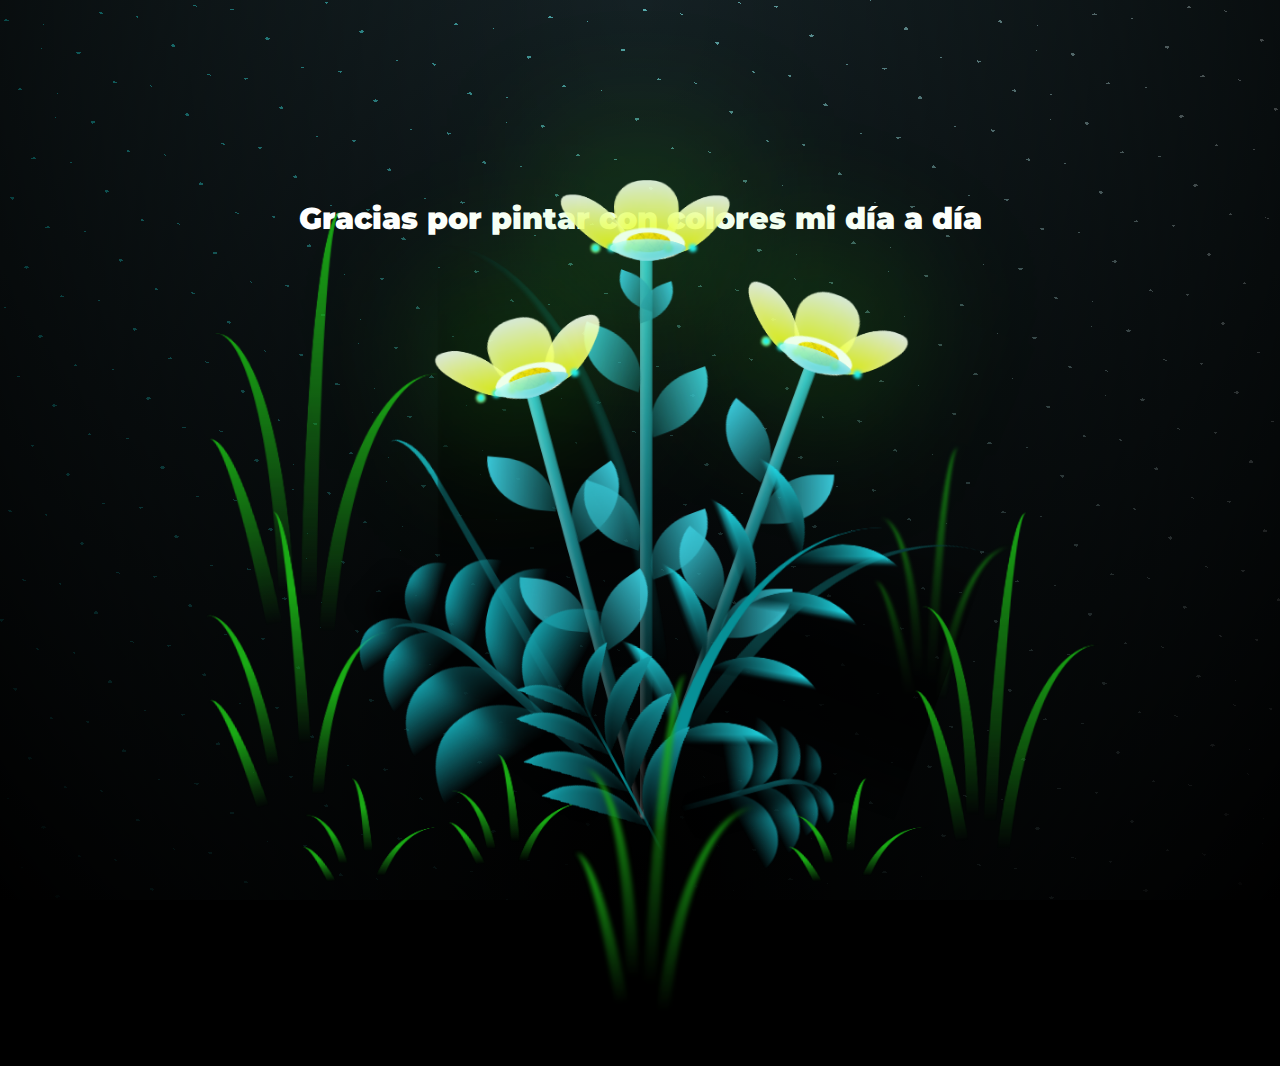
==== commit 76ffa018: "Update flower.html" ====
--- a/flower.html
+++ b/flower.html
@@ -11,7 +11,7 @@
 </head>
 <body class="container">
   <!-- Pembuat code: https://codepen.io/mdusmanansari/pen/BamepLe -->
-    <div class="night"><h1>Te amo mi amor</h1></div>
+    <div class="night"><h1>Gracias por pintar con colores mi día a día</h1></div>
       
     <div class="flowers">
       <div class="flower flower--1">
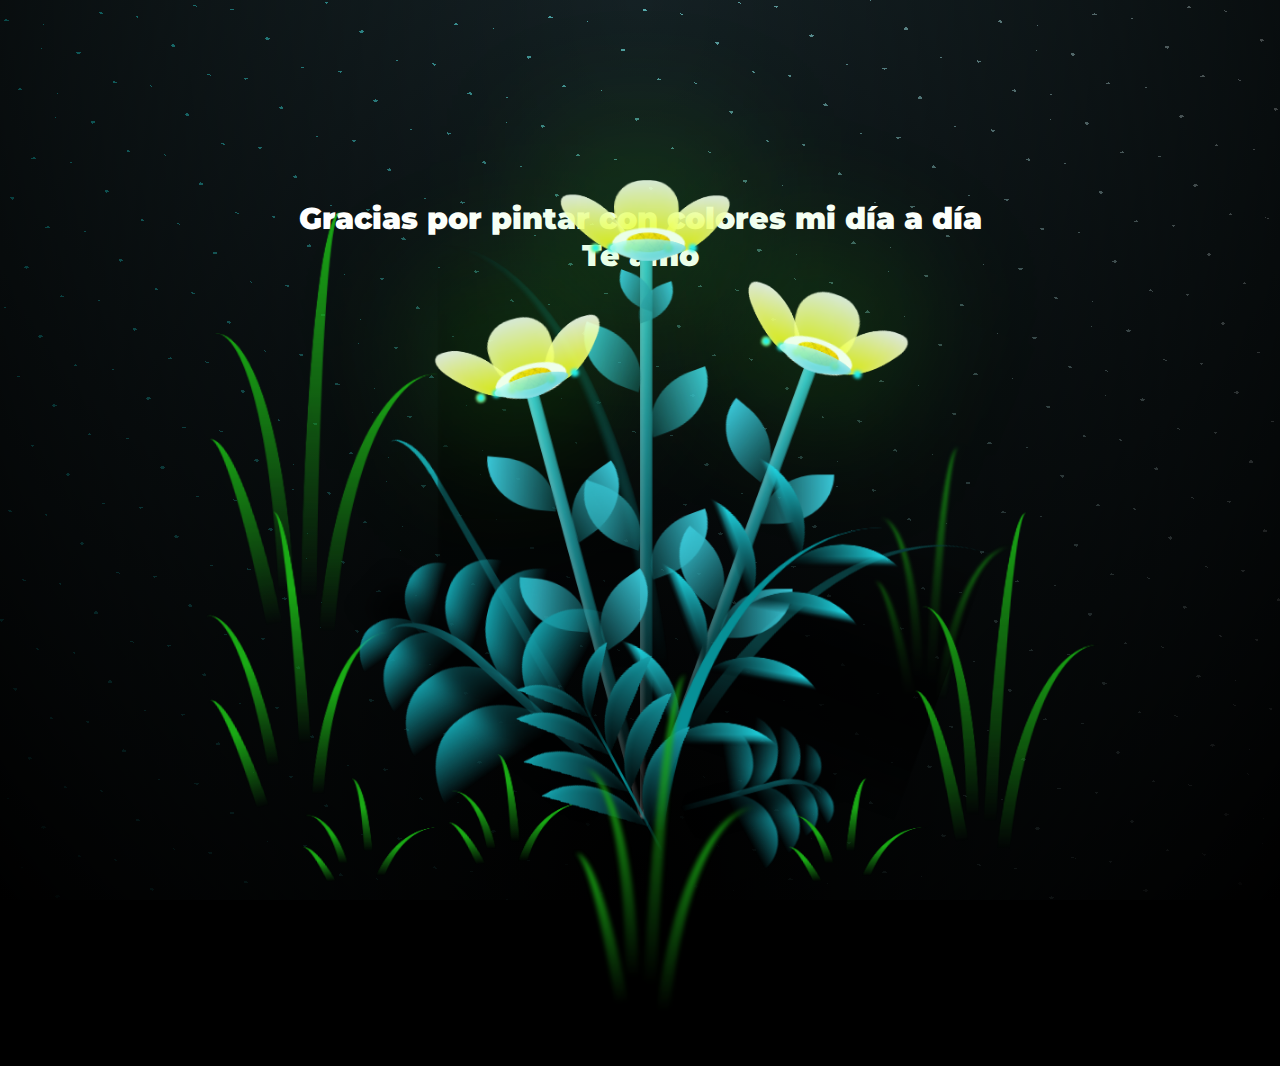
==== commit 6eed47e4: "Update flower.html" ====
--- a/flower.html
+++ b/flower.html
@@ -11,7 +11,7 @@
 </head>
 <body class="container">
   <!-- Pembuat code: https://codepen.io/mdusmanansari/pen/BamepLe -->
-    <div class="night"><h1>Gracias por pintar con colores mi día a día</h1></div>
+    <div class="night"><h1>Gracias por pintar con colores mi día a día<br> Te amo</h1></div>
       
     <div class="flowers">
       <div class="flower flower--1">
--- a/css/main.css
+++ b/css/main.css
@@ -30,6 +30,17 @@
   filter: none;
   text-decoration: none;
   margin-top: 200px;
+  animation: fadeIn 10s ease forwards;
+}
+
+@keyframes fadeIn {
+  from {
+    color: #000;
+  }
+  to {
+    color: white;
+    text-shadow: 0 0 10px rgba(255, 255, 0, 0.285);
+  }
 }
 
 .night {
